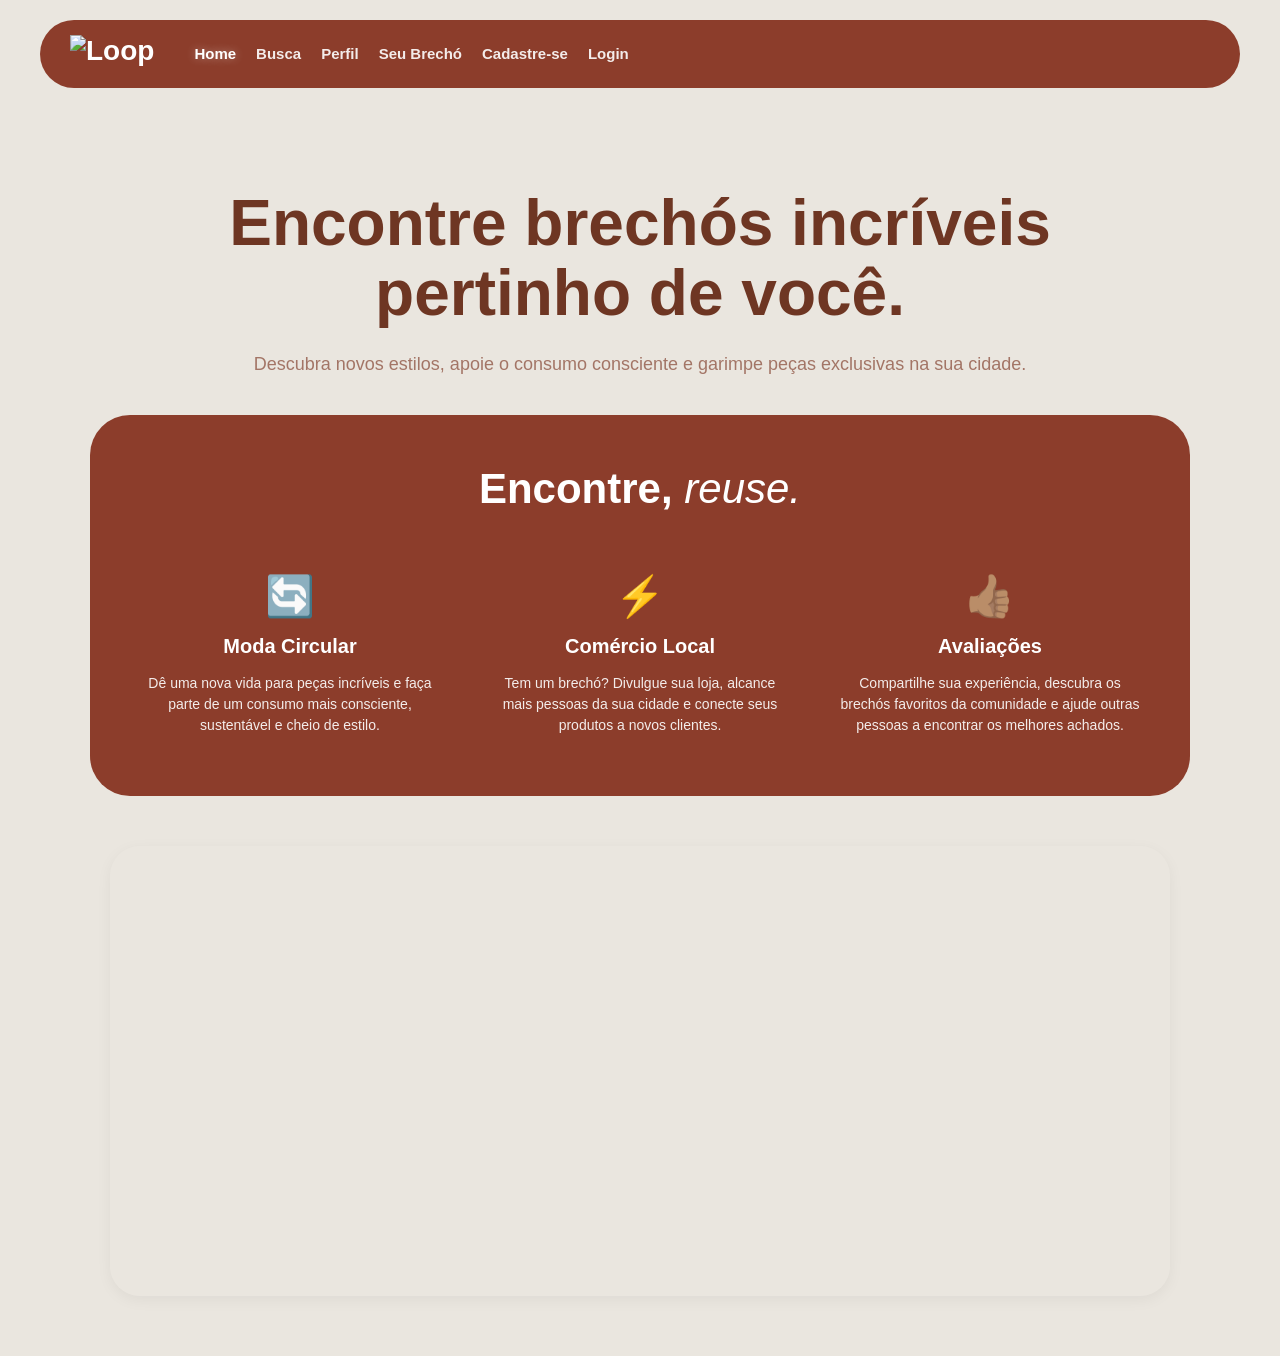
==== index.html @ 93ddefcb "Add files via upload" ====
<!DOCTYPE html>
<html lang="pt-BR">
<head>
    <meta charset="UTF-8">
    <meta name="viewport" content="width=device-width, initial-scale=1.0">
    <title>Loop - Encontre brechós pertinho de você</title>
    <!-- Fonte Satoshi para um visual moderno e elegante -->
    <link href="https://api.fontshare.com/v2/css?f[]=satoshi@400,500,700,900&display=swap" rel="stylesheet">
    <!-- Folha de estilos externa -->
    <link rel="stylesheet" href="style.css">
</head>
<body>

    <header>
        <nav class="navbar">
            <a href="index.html" class="logo" id="logo-btn"><img src="assets/logo_white.png" alt="Loop" class="logo-img"></a>
            <ul class="nav-links">
                <li><a href="index.html" class="active">Home</a></li>
                <li><a href="busca.html">Busca</a></li>
                <li><a href="perfil.html">Perfil</a></li>
                <li><a href="anuncie.html">Seu Brechó</a></li>
                <li><a href="cadastro.html">Cadastre-se</a></li>
                <li><a href="login.html">Login</a></li>
            </ul>
        </nav>
    </header>

    <!-- HERO SECTION -->
    <section class="hero">
        <h1>Encontre <em>brechós</em> incríveis pertinho de você.</h1>
        <p>Descubra novos estilos, apoie o consumo consciente e garimpe peças exclusivas na sua cidade.</p>
    </section>

    <!-- CONTAINER MARROM PRINCIPAL (RECURSOS) -->
    <section class="main-card-section">
        <h2>Encontre, <em>reuse.</em></h2>
        
        <div class="features-grid">
            <div class="feature-item">
                <div class="feature-icon">🔄</div>
                <h3>Moda Circular</h3>
                <p>Dê uma nova vida para peças incríveis e faça parte de um consumo mais consciente, sustentável e cheio de estilo.</p>
            </div>
            <div class="feature-item">
                <div class="feature-icon">⚡</div>
                <h3>Comércio Local</h3>
                <p>Tem um brechó? Divulgue sua loja, alcance mais pessoas da sua cidade e conecte seus produtos a novos clientes.</p>
            </div>
            <div class="feature-item">
                <div class="feature-icon">👍🏽</div>
                <h3>Avaliações</h3>
                <p>Compartilhe sua experiência, descubra os brechós favoritos da comunidade e ajude outras pessoas a encontrar os melhores achados.</p>
            </div>
        </div>
    </section>

    <!-- SEÇÃO DO GOOGLE MAPS -->
    <section class="map-section">
        <div class="map-container">
            <iframe 
                src="https://www.google.com/maps/embed?pb=!1m16!1m12!1m3!1d13833.684617565863!2d-53.81846565181792!3d-29.6930431320499!2m3!1f0!2f0!3f0!3m2!1i1024!2i768!4f13.1!2m1!1sbrechos%20santa%20maria%20rs!5e0!3m2!1spt-BR!2sbr!4v1710000000000!5m2!1spt-BR!2sbr" 
                allowfullscreen="" 
                loading="lazy" 
                referrerpolicy="no-referrer-when-downgrade">
            </iframe>
        </div>
    </section>

    <!-- Script de transição de páginas -->
    <script src="transitions.js"></script>
</body>
</html>
---- style.css ----
/* --- ESTILOS GERAIS --- */
* {
    margin: 0;
    padding: 0;
    box-sizing: border-box;
    font-family: 'Satoshi', sans-serif;
}

body {
    background-color: #EAE6DF; /* Fundo bege claro */
    color: #6E3623; /* Tom marrom escuro padrão */
}

/* --- NAVBAR & HEADER --- */
header {
    padding: 20px 40px;
}

.navbar {
    background-color: #8C3D2B; /* Tom marrom avermelhado principal */
    border-radius: 50px;
    display: flex;
    justify-content: flex-start;
    align-items: center;
    padding: 15px 30px;
    margin-bottom: 20px;
}

.logo {
    color: #FFFFFF;
    font-size: 28px;
    font-weight: 800;
    text-decoration: none;
    margin-right: 40px;
    display: flex;
    align-items: center;
}

.logo span {
    border: 3px solid #FFFFFF;
    border-radius: 50px;
    padding: 0 8px;
    margin-left: 2px;
}

.logo-img {
    height: 38px;
    width: auto;
    object-fit: contain;
    transition: transform 0.2s ease;
}

.logo-img:hover {
    transform: scale(1.05);
}

.nav-links {
    display: flex;
    list-style: none;
    gap: 20px;
}

.nav-links a {
    color: #FFFFFF;
    text-decoration: none;
    font-size: 15px;
    font-weight: 600;
    opacity: 0.9;
    transition: all 0.2s ease;
}

.nav-links a:hover, .nav-links a.active {
    opacity: 1;
    text-shadow: 0 0 10px rgba(255,255,255,0.4);
}

/* --- SEÇÃO DE BUSCA E FILTROS --- */
.search-filter-container {
    background-color: #FFFFFF;
    border-radius: 30px;
    padding: 20px 30px;
    box-shadow: 0 4px 15px rgba(110, 54, 35, 0.05);
    display: flex;
    flex-direction: column;
    gap: 15px;
    max-width: 1100px;
    margin: 0 auto 30px auto;
}

/* Linha superior: Campo de texto de busca */
.search-box-row {
    display: flex;
    gap: 15px;
    width: 100%;
}

.search-input-wrapper {
    position: relative;
    flex: 1;
}

.search-input {
    width: 100%;
    padding: 14px 20px;
    border: 2px solid #EAE6DF;
    border-radius: 50px;
    font-size: 16px;
    color: #6E3623;
    outline: none;
    background-color: #FBFBFA;
    transition: border-color 0.2s ease;
}

.search-input::placeholder {
    color: #A37566;
    opacity: 0.7;
}

.search-input:focus {
    border-color: #8C3D2B;
}

.search-btn {
    background-color: #8C3D2B;
    color: #FFFFFF;
    border: none;
    border-radius: 50px;
    padding: 0 30px;
    font-size: 16px;
    font-weight: 700;
    cursor: pointer;
    transition: background-color 0.2s ease;
}

.search-btn:hover {
    background-color: #6E3623;
}

/* Linha inferior: Filtros seletores */
.filters-row {
    display: flex;
    flex-wrap: wrap;
    gap: 12px;
    align-items: center;
}

.filter-select {
    background-color: #FBFBFA;
    border: 2px solid #EAE6DF;
    color: #6E3623;
    padding: 10px 16px;
    border-radius: 50px;
    font-size: 14px;
    font-weight: 600;
    outline: none;
    cursor: pointer;
    transition: all 0.2s ease;
}

.filter-select:focus, .filter-select:hover {
    border-color: #8C3D2B;
    background-color: #FFFFFF;
}

/* --- HERO SECTION --- */
.hero {
    text-align: center;
    padding: 60px 20px 40px 20px;
    max-width: 900px;
    margin: 0 auto;
}

.hero h1 {
    font-size: 64px;
    font-weight: 700;
    line-height: 1.1;
    color: #6E3623;
    margin-bottom: 25px;
}

.hero h1 em {
    font-style: normal;
    font-weight: 800;
}

.hero p {
    font-size: 18px;
    color: #A37566;
    font-weight: 400;
}

/* --- CONTAINER PRINCIPAL ESCURO --- */
.main-card-section {
    max-width: 1100px;
    margin: 0 auto 50px auto;
    background-color: #8C3D2B;
    border-radius: 40px;
    padding: 50px 40px;
    color: #FFFFFF;
    text-align: center;
}

.main-card-section h2 {
    font-size: 42px;
    font-weight: 700;
    margin-bottom: 50px;
}

.main-card-section h2 em {
    font-style: italic;
    font-weight: 400;
}

.features-grid {
    display: grid;
    grid-template-columns: repeat(3, 1fr);
    gap: 30px;
}

.feature-item {
    display: flex;
    flex-direction: column;
    align-items: center;
    padding: 10px;
}

.feature-icon {
    font-size: 40px;
    margin-bottom: 15px;
}

.feature-item h3 {
    font-size: 20px;
    font-weight: 600;
    margin-bottom: 15px;
}

.feature-item p {
    font-size: 14px;
    line-height: 1.5;
    opacity: 0.9;
}

/* --- SEÇÃO DO MAPA --- */
.map-section {
    max-width: 1100px;
    margin: 0 auto 60px auto;
    padding: 0 20px;
}

.map-container {
    width: 100%;
    height: 450px;
    border-radius: 30px;
    overflow: hidden;
    box-shadow: 0 4px 15px rgba(0,0,0,0.05);
}

.map-container iframe {
    width: 100%;
    height: 100%;
    border: 0;
}

/* --- SEÇÃO LOJAS PERTO DE VOCÊ --- */
.stores-section {
    max-width: 800px;
    margin: 0 auto 80px auto;
    padding: 0 20px;
}

.stores-section h2 {
    text-align: center;
    font-size: 32px;
    font-weight: 700;
    color: #6E3623;
    margin-bottom: 30px;
}

/* CARD DO BRECHÓ (Base) */
.store-card {
    background: linear-gradient(90deg, #8C3D2B 60%, rgba(140,61,43,0.85) 100%), url('https://images.unsplash.com/photo-1558769132-cb1aea458c5e?ixlib=rb-4.0.3&auto=format&fit=crop&w=600&q=80');
    background-size: cover;
    background-position: right center;
    border-radius: 25px;
    padding: 30px;
    color: #FFFFFF;
    margin-bottom: 25px;
    display: flex;
    flex-direction: column;
    justify-content: center;
    min-height: 220px;
    box-shadow: 0 4px 10px rgba(0,0,0,0.05);
    
    /* Transição suave para o efeito shrink */
    transition: transform 0.25s ease-in-out, box-shadow 0.25s ease-in-out;
    cursor: pointer;
}

/* Imagem de fundo do segundo card */
.store-card.vo-adelaide {
    background: linear-gradient(90deg, #8C3D2B 60%, rgba(140,61,43,0.75) 100%), url('https://images.unsplash.com/photo-1441986300917-64674bd600d8?ixlib=rb-4.0.3&auto=format&fit=crop&w=600&q=80');
    background-size: cover;
    background-position: right center;
}

/* EFEITO SHRINK (Encolher ao passar o mouse) */
.store-card:hover {
    transform: scale(0.97); /* Diminui o tamanho em 3% */
    box-shadow: 0 2px 5px rgba(0,0,0,0.1); 
}

.store-card h3 {
    font-size: 22px;
    font-weight: 600;
    margin-bottom: 5px;
}

.rating {
    color: #FFFFFF;
    font-size: 14px;
    margin-bottom: 15px;
    display: flex;
    align-items: center;
}

.dist-badge {
    background-color: rgba(255, 255, 255, 0.2);
    backdrop-filter: blur(4px);
    -webkit-backdrop-filter: blur(4px);
    color: #FFFFFF;
    padding: 3px 10px;
    border-radius: 50px;
    font-size: 11px;
    font-weight: 600;
    margin-left: 12px;
    letter-spacing: 0.5px;
    border: 1px solid rgba(255,255,255,0.15);
}

.no-results {
    text-align: center;
    padding: 50px 30px;
    background-color: rgba(140, 61, 43, 0.05);
    border-radius: 25px;
    color: #6E3623;
    border: 2px dashed rgba(140, 61, 43, 0.3);
    margin-bottom: 25px;
}

.no-results h3 {
    font-size: 20px;
    margin-bottom: 8px;
    color: #8C3D2B;
}

.no-results p {
    font-size: 14px;
    color: #6E3623;
    opacity: 0.8;
}

.review {
    font-style: italic;
    font-size: 14px;
    margin-bottom: 20px;
    max-width: 80%;
    line-height: 1.4;
    opacity: 0.95;
}

.store-info {
    font-size: 13px;
    opacity: 0.85;
    line-height: 1.5;
}

/* --- PAGINA DE PERFIL --- */
.profile-container {
    max-width: 1100px;
    margin: 40px auto 80px auto;
    padding: 0 20px;
    display: flex;
    gap: 30px;
}

.profile-sidebar {
    flex: 1;
    min-width: 280px;
}

.profile-card {
    background-color: #FFFFFF;
    border-radius: 30px;
    padding: 40px 30px;
    box-shadow: 0 4px 15px rgba(110, 54, 35, 0.05);
    display: flex;
    flex-direction: column;
    align-items: center;
    text-align: center;
    border: 1px solid #EAE6DF;
}

.profile-avatar-wrapper {
    width: 150px;
    height: 150px;
    border-radius: 50%;
    overflow: hidden;
    border: 4px solid #8C3D2B;
    margin-bottom: 20px;
    box-shadow: 0 4px 10px rgba(0,0,0,0.1);
}

.profile-avatar-img {
    width: 100%;
    height: 100%;
    object-fit: cover;
}

.profile-name {
    font-size: 24px;
    font-weight: 700;
    color: #6E3623;
    margin-bottom: 5px;
}

.profile-tag {
    background-color: rgba(140, 61, 43, 0.1);
    color: #8C3D2B;
    padding: 4px 12px;
    border-radius: 50px;
    font-size: 12px;
    font-weight: 700;
    margin-bottom: 20px;
    letter-spacing: 0.5px;
}

.profile-bio {
    font-size: 14px;
    color: #A37566;
    line-height: 1.6;
    margin-bottom: 25px;
    border-bottom: 1px solid #EAE6DF;
    padding-bottom: 20px;
    width: 100%;
}

.profile-stats {
    display: flex;
    justify-content: space-around;
    width: 100%;
}

.stat-box {
    display: flex;
    flex-direction: column;
    align-items: center;
}

.stat-value {
    font-size: 22px;
    font-weight: 800;
    color: #8C3D2B;
}

.stat-label {
    font-size: 11px;
    font-weight: 600;
    color: #6E3623;
    opacity: 0.8;
    text-transform: uppercase;
    margin-top: 2px;
}

.profile-content {
    flex: 2.2;
    display: flex;
    flex-direction: column;
    gap: 35px;
}

.profile-section-title {
    font-size: 22px;
    font-weight: 700;
    color: #6E3623;
    margin-bottom: 18px;
    display: flex;
    align-items: center;
    gap: 8px;
}

.profile-section-title span {
    font-size: 20px;
}

/* Lista de Favoritos */
.favorites-list {
    display: grid;
    grid-template-columns: repeat(auto-fill, minmax(280px, 1fr));
    gap: 20px;
}

.fav-card {
    background-color: #FFFFFF;
    border-radius: 20px;
    padding: 20px;
    border: 1px solid #EAE6DF;
    box-shadow: 0 4px 10px rgba(0,0,0,0.02);
    display: flex;
    align-items: center;
    gap: 15px;
    text-decoration: none;
    transition: transform 0.2s ease, box-shadow 0.2s ease;
}

.fav-card:hover {
    transform: translateY(-2px);
    box-shadow: 0 6px 15px rgba(110, 54, 35, 0.08);
    border-color: #8C3D2B;
}

.fav-img {
    width: 70px;
    height: 70px;
    border-radius: 12px;
    object-fit: cover;
    border: 1px solid #EAE6DF;
}

.fav-info h4 {
    font-size: 16px;
    font-weight: 700;
    color: #6E3623;
    margin-bottom: 4px;
}

.fav-info .rating {
    margin-bottom: 0;
    color: #8C3D2B;
    font-size: 12px;
}

.fav-info .dist {
    font-size: 11px;
    color: #A37566;
    margin-top: 2px;
}

/* Lista de Avaliações */
.my-reviews-list {
    display: flex;
    flex-direction: column;
    gap: 20px;
}

.my-review-card {
    background-color: #FFFFFF;
    border-radius: 20px;
    padding: 25px;
    border: 1px solid #EAE6DF;
    box-shadow: 0 4px 10px rgba(0,0,0,0.02);
}

.my-review-header {
    display: flex;
    justify-content: space-between;
    align-items: center;
    margin-bottom: 12px;
    border-bottom: 1px dashed #EAE6DF;
    padding-bottom: 10px;
}

.my-review-header h4 {
    font-size: 16px;
    font-weight: 700;
    color: #6E3623;
}

.my-review-header h4 a {
    color: inherit;
    text-decoration: none;
}

.my-review-header h4 a:hover {
    color: #8C3D2B;
}

.my-review-header .date {
    font-size: 12px;
    color: #A37566;
}

.my-review-card .rating {
    margin-bottom: 10px;
    color: #8C3D2B;
    font-size: 13px;
    display: flex;
    align-items: center;
}

.my-review-text {
    font-style: italic;
    font-size: 14px;
    color: #6E3623;
    line-height: 1.5;
    opacity: 0.9;
}

/* --- PAGINA DE DETALHES --- */
.details-container {
    max-width: 1100px;
    margin: 40px auto 80px auto;
    padding: 0 20px;
    display: flex;
    gap: 35px;
}

.details-sidebar {
    flex: 1;
    min-width: 300px;
}

.details-main-content {
    flex: 2;
    display: flex;
    flex-direction: column;
    gap: 35px;
}

.details-img-card {
    background-color: #FFFFFF;
    border-radius: 30px;
    padding: 15px;
    border: 1px solid #EAE6DF;
    box-shadow: 0 4px 15px rgba(110, 54, 35, 0.05);
    margin-bottom: 25px;
}

.details-img {
    width: 100%;
    height: 250px;
    object-fit: cover;
    border-radius: 20px;
}

.details-info-card {
    background-color: #FFFFFF;
    border-radius: 30px;
    padding: 30px;
    border: 1px solid #EAE6DF;
    box-shadow: 0 4px 15px rgba(110, 54, 35, 0.05);
    display: flex;
    flex-direction: column;
    gap: 20px;
}

.info-item {
    display: flex;
    flex-direction: column;
    gap: 5px;
}

.info-item h4 {
    font-size: 13px;
    font-weight: 700;
    color: #8C3D2B;
    text-transform: uppercase;
    letter-spacing: 0.5px;
}

.info-item p {
    font-size: 14px;
    color: #6E3623;
    line-height: 1.5;
}

.details-header {
    display: flex;
    flex-direction: column;
    gap: 12px;
}

.details-header h1 {
    font-size: 38px;
    font-weight: 700;
    color: #6E3623;
}

.details-badges {
    display: flex;
    align-items: center;
    flex-wrap: wrap;
    gap: 10px;
}

.details-badges .rating {
    margin-bottom: 0;
    color: #8C3D2B;
    font-size: 16px;
    font-weight: 700;
    display: flex;
    align-items: center;
}

.details-badges .dist-badge {
    margin-left: 0;
    background-color: rgba(140, 61, 43, 0.1);
    color: #8C3D2B;
    border: 1px solid rgba(140,61,43,0.15);
}

.details-tag-badge {
    background-color: #DDD9D2;
    color: #6E3623;
    padding: 3px 12px;
    border-radius: 50px;
    font-size: 11px;
    font-weight: 700;
    letter-spacing: 0.5px;
    text-transform: uppercase;
}

.details-tag-badge.eco {
    background-color: rgba(140, 61, 43, 0.15);
    color: #8C3D2B;
}

/* Formulário de Nova Avaliação */
.new-review-card {
    background-color: #FFFFFF;
    border-radius: 30px;
    padding: 30px;
    border: 1px solid #EAE6DF;
    box-shadow: 0 4px 15px rgba(110, 54, 35, 0.05);
}

.new-review-form {
    display: flex;
    flex-direction: column;
    gap: 20px;
    margin-top: 15px;
}

.form-row-2 {
    display: flex;
    gap: 15px;
}

.form-group-details {
    display: flex;
    flex-direction: column;
    gap: 8px;
    flex: 1;
}

.form-group-details label {
    font-size: 13px;
    font-weight: 700;
    color: #8C3D2B;
    text-transform: uppercase;
    letter-spacing: 0.5px;
}

.form-group-details input,
.form-group-details select,
.form-group-details textarea {
    background-color: #FBFBFA;
    border: 2px solid #EAE6DF;
    border-radius: 8px;
    padding: 12px 16px;
    font-size: 15px;
    color: #6E3623;
    outline: none;
    transition: border-color 0.2s;
}

.form-group-details input:focus,
.form-group-details select:focus,
.form-group-details textarea:focus {
    border-color: #8C3D2B;
    background-color: #FFFFFF;
}

.submit-btn-details {
    background-color: #8C3D2B;
    color: #FFFFFF;
    border: none;
    border-radius: 50px;
    padding: 14px;
    font-size: 15px;
    font-weight: 700;
    cursor: pointer;
    transition: background-color 0.2s ease, transform 0.1s ease;
}

.submit-btn-details:hover {
    background-color: #6E3623;
}

.submit-btn-details:active {
    transform: scale(0.99);
}

/* --- RESPONSIVIDADE ADAPTATIVA --- */
@media (max-width: 768px) {
    header { padding: 15px 20px; }
    .navbar { flex-direction: column; gap: 15px; border-radius: 25px; padding: 15px 20px; }
    .nav-links { flex-wrap: wrap; justify-content: center; gap: 12px 18px; }
    
    .hero { padding: 40px 15px 30px 15px; }
    .hero h1 { font-size: 42px; }
    .hero p { font-size: 16px; }

    .main-card-section { padding: 40px 20px; border-radius: 30px; margin: 0 15px 40px 15px; }
    .main-card-section h2 { font-size: 28px; margin-bottom: 35px; }
    .features-grid { grid-template-columns: 1fr; gap: 40px; }
    .feature-item p { max-width: 450px; margin: 0 auto; }

    .map-section { padding: 0 15px; margin-bottom: 40px; }
    .map-container { height: 320px; border-radius: 20px; }

    .search-filter-container { padding: 15px 20px; border-radius: 20px; margin: 0 15px 20px 15px; }
    .search-box-row { flex-direction: column; gap: 10px; }
    .search-btn { padding: 12px 0; height: 48px; }
    .filters-row { justify-content: space-between; gap: 10px; }
    .filter-select { flex: 1 1 calc(50% - 10px); min-width: 120px; font-size: 13px; padding: 8px 12px; }

    .stores-section { padding: 0 15px; margin-bottom: 60px; }
    .stores-section h2 { font-size: 26px; }
    .store-card { padding: 20px; min-height: 180px; border-radius: 20px; margin-bottom: 20px; }
    .store-card h3 { font-size: 19px; }
    .review { max-width: 100%; font-size: 13px; margin-bottom: 15px; }
    .store-info { font-size: 12px; }

    .profile-container { flex-direction: column; padding: 0 15px; margin: 20px auto 40px auto; gap: 25px; }
    .profile-sidebar { min-width: 100%; }
    .profile-card { padding: 30px 20px; border-radius: 25px; }
    .favorites-list { grid-template-columns: 1fr; }
    .my-review-card { padding: 20px; border-radius: 15px; }

    .details-container { flex-direction: column; padding: 0 15px; margin: 20px auto 50px auto; gap: 25px; }
    .details-sidebar { min-width: 100%; }
    .details-info-card { padding: 20px; border-radius: 25px; }
    .details-main-content { gap: 25px; }
    .details-header h1 { font-size: 28px; }
    .details-fav-btn { width: 100%; justify-content: center; }
    .new-review-card { padding: 20px; border-radius: 25px; }
    .form-row-2 { flex-direction: column; gap: 15px; }
}

@media (max-width: 480px) {
    .navbar { border-radius: 20px; }
    .nav-links { gap: 10px 15px; font-size: 13px; }
    .logo-img { height: 30px; }
    
    .hero h1 { font-size: 32px; }
    
    .filter-select { flex: 1 1 100%; }
    
    .carousel-container { height: 200px; }
}

/* --- TRANSIÇÕES SUAVES DE PÁGINAS --- */
@keyframes pageFadeIn {
    from {
        opacity: 0;
        transform: translateY(8px);
    }
    to {
        opacity: 1;
        transform: translateY(0);
    }
}

body {
    animation: pageFadeIn 0.3s cubic-bezier(0.4, 0, 0.2, 1) forwards;
    transition: opacity 0.2s cubic-bezier(0.4, 0, 0.2, 1), transform 0.2s cubic-bezier(0.4, 0, 0.2, 1);
}

body.page-fade-out {
    animation: none !important;
    opacity: 0 !important;
    transform: translateY(-8px) !important;
}

/* --- BOTÃO FAVORITAR DETALHES --- */
.details-fav-btn {
    background-color: #FFFFFF;
    border: 2px solid #EAE6DF;
    color: #8C3D2B;
    padding: 8px 18px;
    border-radius: 50px;
    font-size: 14px;
    font-weight: 700;
    cursor: pointer;
    display: flex;
    align-items: center;
    gap: 8px;
    transition: all 0.2s ease;
    box-shadow: 0 2px 5px rgba(0,0,0,0.02);
    outline: none;
}

.details-fav-btn:hover {
    border-color: #8C3D2B;
    background-color: rgba(140, 61, 43, 0.02);
    transform: translateY(-1px);
}

.details-fav-btn.is-active {
    background-color: #8C3D2B;
    border-color: #8C3D2B;
    color: #FFFFFF;
    box-shadow: 0 4px 10px rgba(140, 61, 43, 0.15);
}

.details-fav-btn.is-active:hover {
    background-color: #6E3623;
    border-color: #6E3623;
}

.details-fav-btn:active {
    transform: scale(0.97);
}

/* --- CAROUSEL / SLIDESHOW DE FOTOS --- */
.carousel-container {
    position: relative;
    width: 100%;
    height: 250px;
    border-radius: 20px;
    overflow: hidden;
}

.carousel-slides {
    display: flex;
    width: 100%;
    height: 100%;
    transition: transform 0.4s cubic-bezier(0.4, 0, 0.2, 1);
}

.carousel-slide-img {
    width: 100%;
    height: 100%;
    object-fit: cover;
    flex-shrink: 0;
}

.carousel-prev,
.carousel-next {
    position: absolute;
    top: 50%;
    transform: translateY(-50%);
    background-color: rgba(110, 54, 35, 0.6);
    backdrop-filter: blur(4px);
    -webkit-backdrop-filter: blur(4px);
    color: #FFFFFF;
    border: none;
    width: 36px;
    height: 36px;
    border-radius: 50%;
    font-size: 14px;
    font-weight: 700;
    cursor: pointer;
    display: flex;
    align-items: center;
    justify-content: center;
    transition: background-color 0.2s, transform 0.1s;
    z-index: 10;
    user-select: none;
}

.carousel-prev:hover,
.carousel-next:hover {
    background-color: #8C3D2B;
}

.carousel-prev:active,
.carousel-next:active {
    transform: translateY(-50%) scale(0.95);
}

.carousel-prev {
    left: 12px;
}

.carousel-next {
    right: 12px;
}

.carousel-dots {
    position: absolute;
    bottom: 12px;
    left: 50%;
    transform: translateX(-50%);
    display: flex;
    gap: 8px;
    z-index: 10;
}

.carousel-dot {
    width: 8px;
    height: 8px;
    border-radius: 50%;
    background-color: rgba(255, 255, 255, 0.4);
    cursor: pointer;
    transition: background-color 0.2s, transform 0.2s;
    border: 1px solid rgba(110, 54, 35, 0.2);
}

.carousel-dot.active {
    background-color: #FFFFFF;
    transform: scale(1.2);
    border-color: #8C3D2B;
}
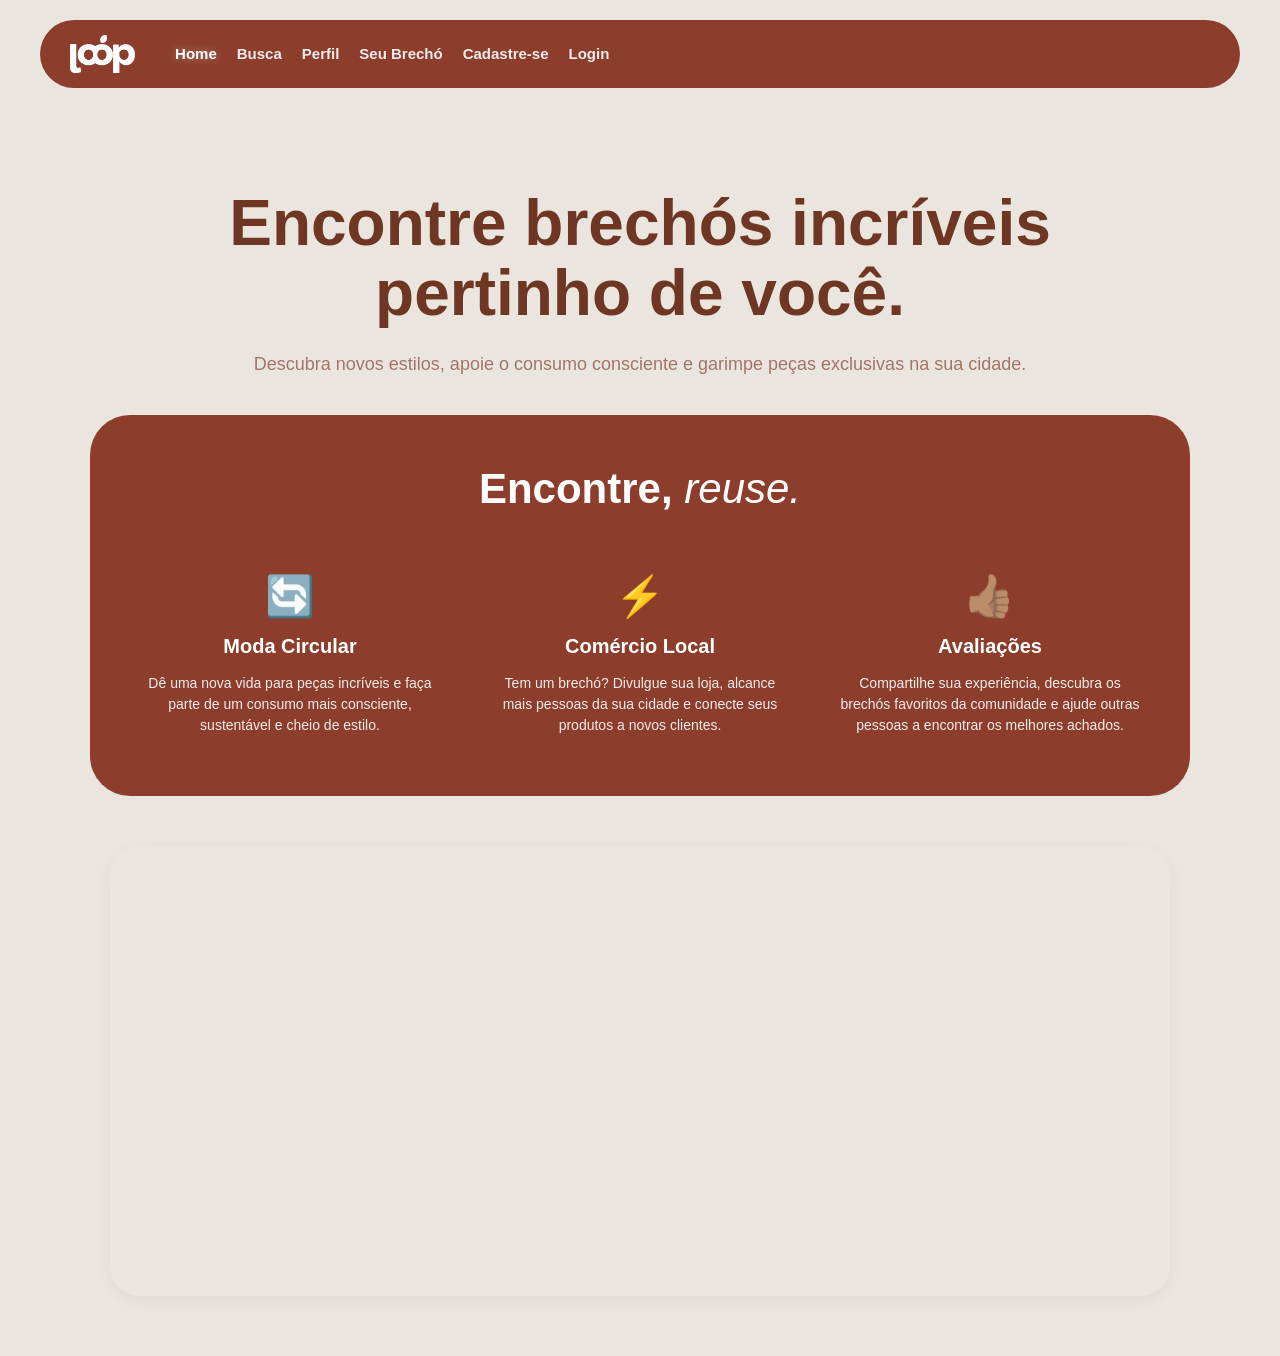
==== commit 3d5f5945: "Update index.html" ====
--- a/index.html
+++ b/index.html
@@ -13,7 +13,7 @@
 
     <header>
         <nav class="navbar">
-            <a href="index.html" class="logo" id="logo-btn"><img src="assets/logo_white.png" alt="Loop" class="logo-img"></a>
+            <a href="index.html" class="logo" id="logo-btn"><img src="logo_white.png" alt="Loop" class="logo-img"></a>
             <ul class="nav-links">
                 <li><a href="index.html" class="active">Home</a></li>
                 <li><a href="busca.html">Busca</a></li>
@@ -69,4 +69,4 @@
     <!-- Script de transição de páginas -->
     <script src="transitions.js"></script>
 </body>
-</html>+</html>
--- a/style.css
+++ b/style.css
@@ -1012,4 +1012,203 @@
     background-color: #FFFFFF;
     transform: scale(1.2);
     border-color: #8C3D2B;
+}
+
+/* --- PERFIL EDIT MODAL & BUTTONS --- */
+.edit-profile-btn {
+    margin-top: 20px;
+    background-color: transparent;
+    color: #8C3D2B;
+    border: 2px solid #8C3D2B;
+    padding: 10px 20px;
+    border-radius: 50px;
+    font-family: 'Satoshi', sans-serif;
+    font-weight: 700;
+    font-size: 15px;
+    cursor: pointer;
+    transition: all 0.2s ease;
+    width: 100%;
+    display: flex;
+    align-items: center;
+    justify-content: center;
+    gap: 8px;
+}
+
+.edit-profile-btn:hover {
+    background-color: #8C3D2B;
+    color: #FFFFFF;
+    transform: translateY(-2px);
+    box-shadow: 0 4px 10px rgba(140, 61, 43, 0.15);
+}
+
+.edit-profile-btn:active {
+    transform: translateY(0);
+}
+
+/* Modal overlay (dark semi-transparent background) */
+.modal-overlay {
+    position: fixed;
+    top: 0;
+    left: 0;
+    width: 100%;
+    height: 100%;
+    background-color: rgba(110, 54, 35, 0.5); /* HSL brownish transparency */
+    backdrop-filter: blur(4px);
+    display: flex;
+    align-items: center;
+    justify-content: center;
+    z-index: 1000;
+    opacity: 0;
+    pointer-events: none;
+    transition: opacity 0.3s ease;
+}
+
+.modal-overlay.is-open {
+    opacity: 1;
+    pointer-events: auto;
+}
+
+/* Modal Card */
+.modal-card {
+    background-color: #FFFFFF;
+    border-radius: 30px;
+    width: 90%;
+    max-width: 500px;
+    padding: 40px;
+    box-shadow: 0 10px 30px rgba(110, 54, 35, 0.15);
+    border: 1px solid #EAE6DF;
+    position: relative;
+    transform: scale(0.9);
+    transition: transform 0.3s cubic-bezier(0.34, 1.56, 0.64, 1);
+}
+
+.modal-overlay.is-open .modal-card {
+    transform: scale(1);
+}
+
+.modal-close {
+    position: absolute;
+    top: 20px;
+    right: 20px;
+    background: transparent;
+    border: none;
+    font-size: 28px;
+    color: #A37566;
+    cursor: pointer;
+    line-height: 1;
+    transition: color 0.2s ease;
+}
+
+.modal-close:hover {
+    color: #8C3D2B;
+}
+
+.modal-card h3 {
+    font-size: 24px;
+    font-weight: 700;
+    color: #6E3623;
+    margin-bottom: 25px;
+    text-align: center;
+}
+
+/* Avatar Upload styling */
+.avatar-upload-group {
+    display: flex;
+    flex-direction: column;
+    align-items: center;
+    margin-bottom: 25px;
+    gap: 10px;
+}
+
+.avatar-preview-wrapper {
+    width: 110px;
+    height: 110px;
+    border-radius: 50%;
+    border: 3px solid #8C3D2B;
+    overflow: hidden;
+    display: flex;
+    align-items: center;
+    justify-content: center;
+    background-color: #EAE6DF;
+    box-shadow: 0 4px 10px rgba(110, 54, 35, 0.1);
+}
+
+.avatar-preview-img {
+    width: 100%;
+    height: 100%;
+    object-fit: cover;
+}
+
+.upload-avatar-label {
+    background-color: #EAE6DF;
+    color: #8C3D2B;
+    padding: 8px 16px;
+    border-radius: 50px;
+    font-size: 13px;
+    font-weight: 700;
+    cursor: pointer;
+    transition: all 0.2s ease;
+    border: 1px solid rgba(140, 61, 43, 0.2);
+}
+
+.upload-avatar-label:hover {
+    background-color: #8C3D2B;
+    color: #FFFFFF;
+}
+
+.file-name-hint {
+    font-size: 11px;
+    color: #A37566;
+    max-width: 200px;
+    white-space: nowrap;
+    overflow: hidden;
+    text-overflow: ellipsis;
+    font-style: italic;
+}
+
+/* Form controls details */
+.form-group-details {
+    display: flex;
+    flex-direction: column;
+    gap: 8px;
+    margin-bottom: 20px;
+    width: 100%;
+    text-align: left;
+}
+
+.form-group-details label {
+    font-size: 14px;
+    font-weight: 700;
+    color: #8C3D2B;
+}
+
+.form-group-details input[type="text"],
+.form-group-details textarea {
+    width: 100%;
+    padding: 12px 16px;
+    border: 2px solid #EAE6DF;
+    border-radius: 12px;
+    font-size: 15px;
+    color: #6E3623;
+    outline: none;
+    background-color: #FBFBFA;
+    transition: border-color 0.2s ease;
+    font-family: 'Satoshi', sans-serif;
+}
+
+.form-group-details input[type="text"]:focus,
+.form-group-details textarea:focus {
+    border-color: #8C3D2B;
+}
+
+/* Responsive adjustments for modal */
+@media (max-width: 480px) {
+    .modal-card {
+        padding: 30px 20px;
+        border-radius: 20px;
+    }
+    .modal-card h3 {
+        font-size: 20px;
+        margin-bottom: 20px;
+    }
 }
